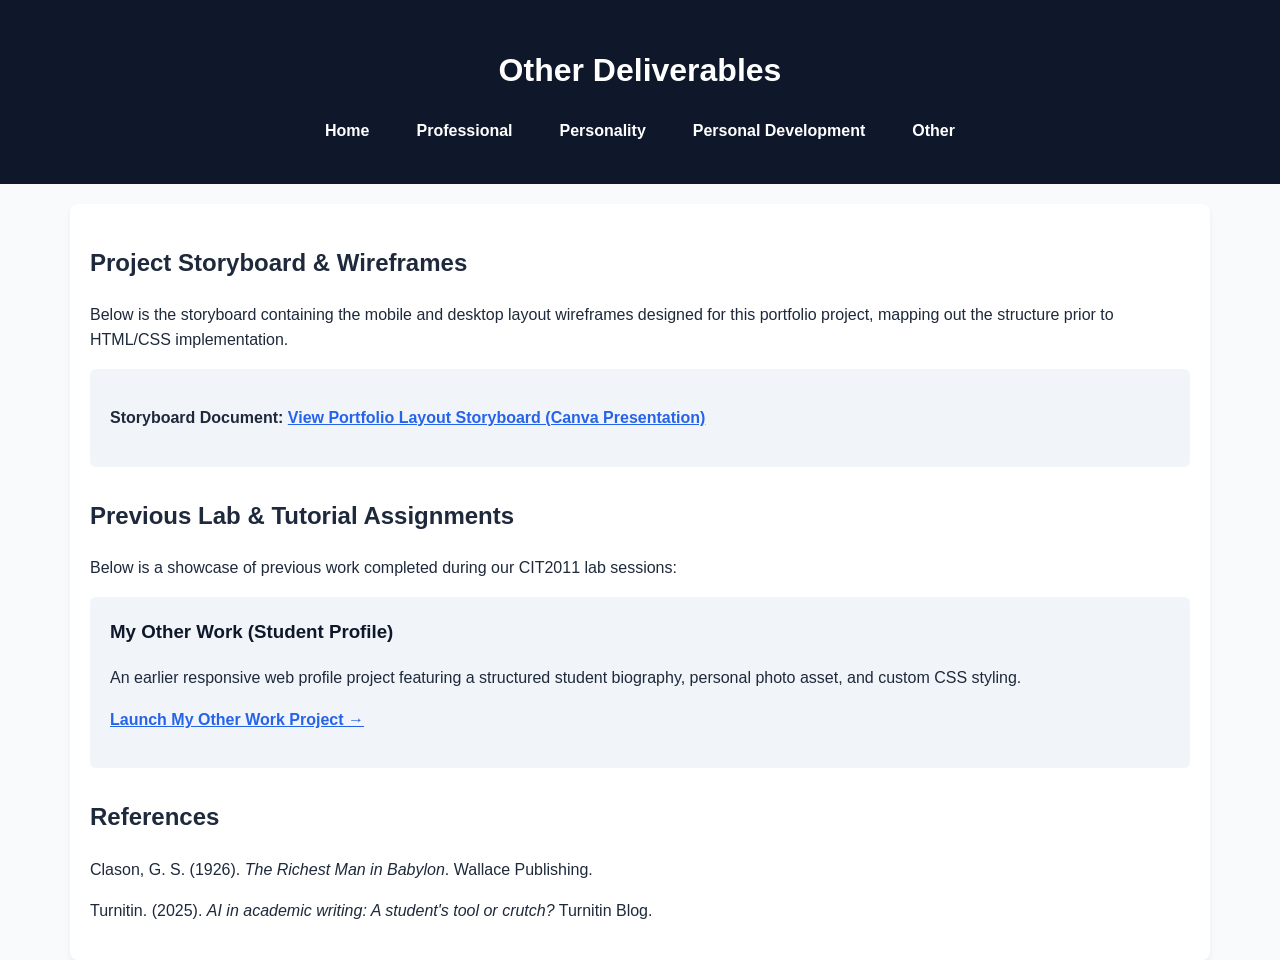
==== codes/other.html @ 2a508f82 "Add files via upload" ====
<!DOCTYPE html>
<html lang="en">
<head>
  <meta charset="UTF-8">
  <title>Other Deliverables - My Portfolio</title>
  <link rel="stylesheet" href="../style.css">
</head>
<body>
  <header id="main-header">
    <h1>Other Deliverables</h1>
    <nav>
      <ul>
        <li><a href="index.html">Home</a></li>
        <li><a href="professional.html">Professional</a></li>
        <li><a href="personality.html">Personality</a></li>
        <li><a href="development.html">Personal Development</a></li>
        <li><a href="other.html">Other</a></li>
      </ul>
    </nav>
  </header>
  
  <main class="container">
    <h2>Project Storyboard & Wireframes</h2>
    <p>Below is the storyboard containing the mobile and desktop layout wireframes designed for this portfolio project, mapping out the structure prior to HTML/CSS implementation.</p>
    
    <div style="background: #f1f5f9; padding: 20px; border-radius: 6px; margin: 15px 0;">
      <p><strong>Storyboard Document:</strong> 
        <a href="https://www.canva.com/d/PAkuzSFyGBQiD4m" target="_blank" style="color: var(--secondary-color); font-weight: bold;">View Portfolio Layout Storyboard (Canva Presentation)</a>
      </p>
    </div>

    <h2 style="margin-top: 30px;">Previous Lab & Tutorial Assignments</h2>
    <p>Below is a showcase of previous work completed during our CIT2011 lab sessions:</p>
    
    <div style="background: #f1f5f9; padding: 20px; border-radius: 6px; margin: 15px 0;">
      <h3 style="color: var(--primary-color); margin-top: 0;">My Other Work (Student Profile)</h3>
      <p>An earlier responsive web profile project featuring a structured student biography, personal photo asset, and custom CSS styling.</p>
      <p style="margin-top: 15px;">
        <a href="../my%20other%20work/index.html" target="_blank" style="color: var(--secondary-color); font-weight: bold;">Launch My Other Work Project &rarr;</a>
      </p>
    </div>

    <h2 style="margin-top: 30px;">References</h2>
    <p>Clason, G. S. (1926). <em>The Richest Man in Babylon</em>. Wallace Publishing.</p>
    <p>Turnitin. (2025). <em>AI in academic writing: A student's tool or crutch?</em> Turnitin Blog.</p>
  </main>
</body>
</html>
---- style.css ----
:root {
  --primary-color: #0f172a;       /* Deep Navy / Slate Blue (Headers) */
  --secondary-color: #2563eb;     /* Vibrant Royal Blue (Links, Buttons) */
  --accent-color: #3b82f6;        /* Bright Blue (Hover states) */
  --bg-color: #f8fafc;          /* Light blue-gray background */
  --card-bg: #ffffff;           /* Pure white for containers */
  --text-color: #1e293b;        /* Dark slate text */
  --font-family: 'Segoe UI', Tahoma, Geneva, Verdana, sans-serif;
}


/* 1. Element Selector */
body {
  background-color: var(--bg-color);
  color: var(--text-color);
  font-family: var(--font-family);
  margin: 0;
  padding: 0;
  line-height: 1.6;
}

/* 2. Class Selector */
.container {
  max-width: 1100px;
  margin: auto;
  padding: 20px;
  background-color: var(--card-bg);
  box-shadow: 0 4px 6px rgba(0, 0, 0, 0.05);
  border-radius: 8px;
  margin-top: 20px;
}

/* 3. ID Selector */
#main-header {
  background-color: var(--primary-color);
  color: white;
  padding: 1.5rem;
  text-align: center;
}

/* 4. Descendant Selector */
nav ul li a {
  color: white;
  text-decoration: none;
  font-weight: 600;
  padding: 0.5rem 1rem;
}

/* 5. Pseudo-class Selector */
nav ul li a:hover {
  background-color: var(--secondary-color);
  border-radius: 4px;
  color: #ffffff;
}

/* 6. Attribute Selector */
input[type="text"] {
  padding: 10px;
  border: 1px solid #cbd5e1;
  border-radius: 4px;
}

/* Navigation List Styling */
nav ul {
  list-style: none;
  padding: 0;
  display: flex;
  justify-content: center;
  gap: 15px;
  margin-top: 10px;
}

/* Responsive Media Query for Mobile (Q2) */
@media (max-width: 600px) {
  .container {
    padding: 10px;
    margin-top: 10px;
  }
  nav ul {
    flex-direction: column;
    gap: 10px;
  }
}
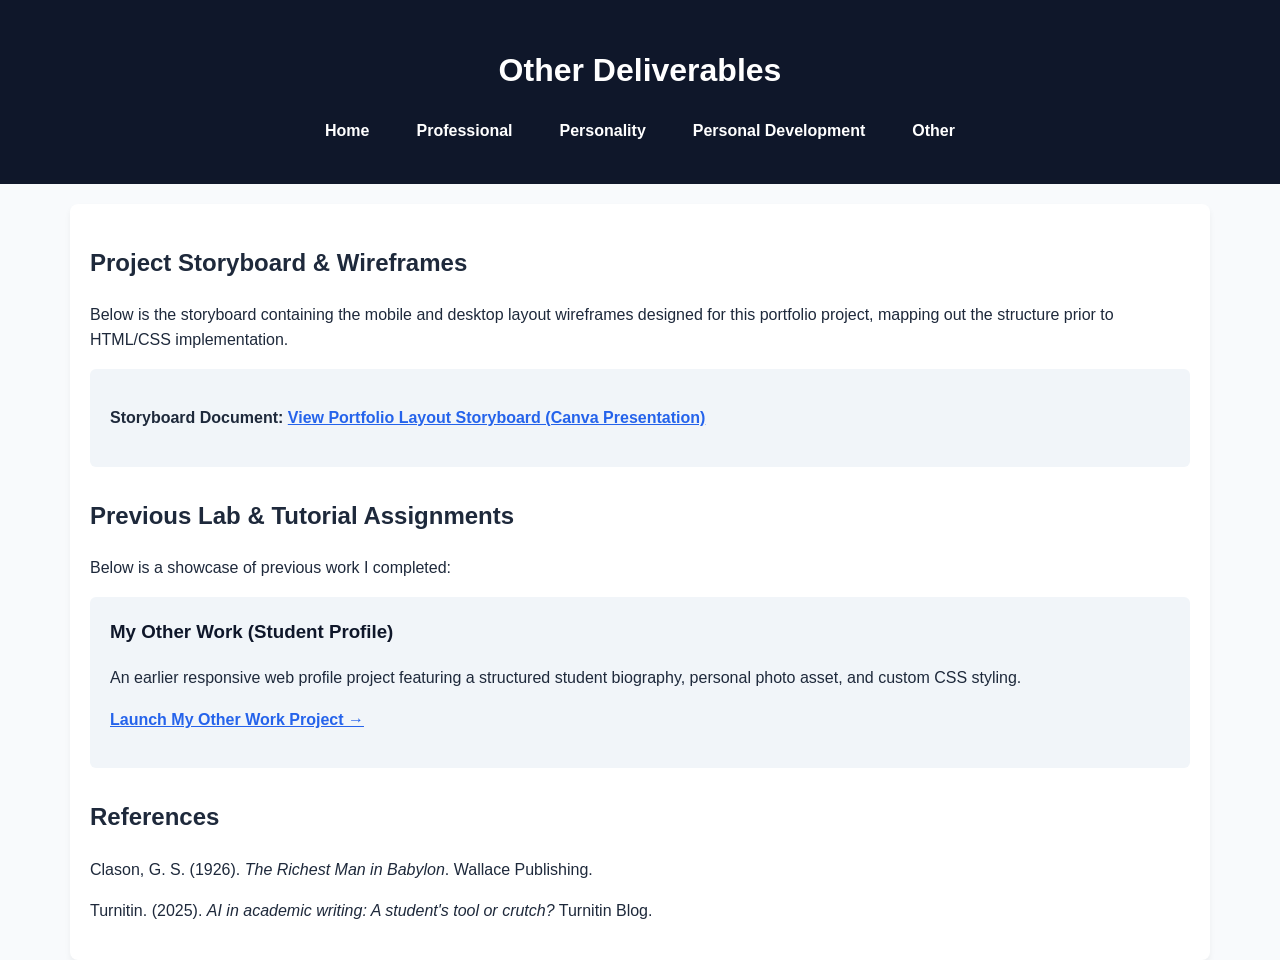
==== commit ae793889: "Fix HTML encoding issues in other.html" ====
--- a/codes/other.html
+++ b/codes/other.html
@@ -30,7 +30,7 @@
     </div>
 
     <h2 style="margin-top: 30px;">Previous Lab & Tutorial Assignments</h2>
-    <p>Below is a showcase of previous work completed during our CIT2011 lab sessions:</p>
+    <p>Below is a showcase of previous work I completed:</p>
     
     <div style="background: #f1f5f9; padding: 20px; border-radius: 6px; margin: 15px 0;">
       <h3 style="color: var(--primary-color); margin-top: 0;">My Other Work (Student Profile)</h3>
@@ -45,4 +45,4 @@
     <p>Turnitin. (2025). <em>AI in academic writing: A student's tool or crutch?</em> Turnitin Blog.</p>
   </main>
 </body>
-</html>+</html>
